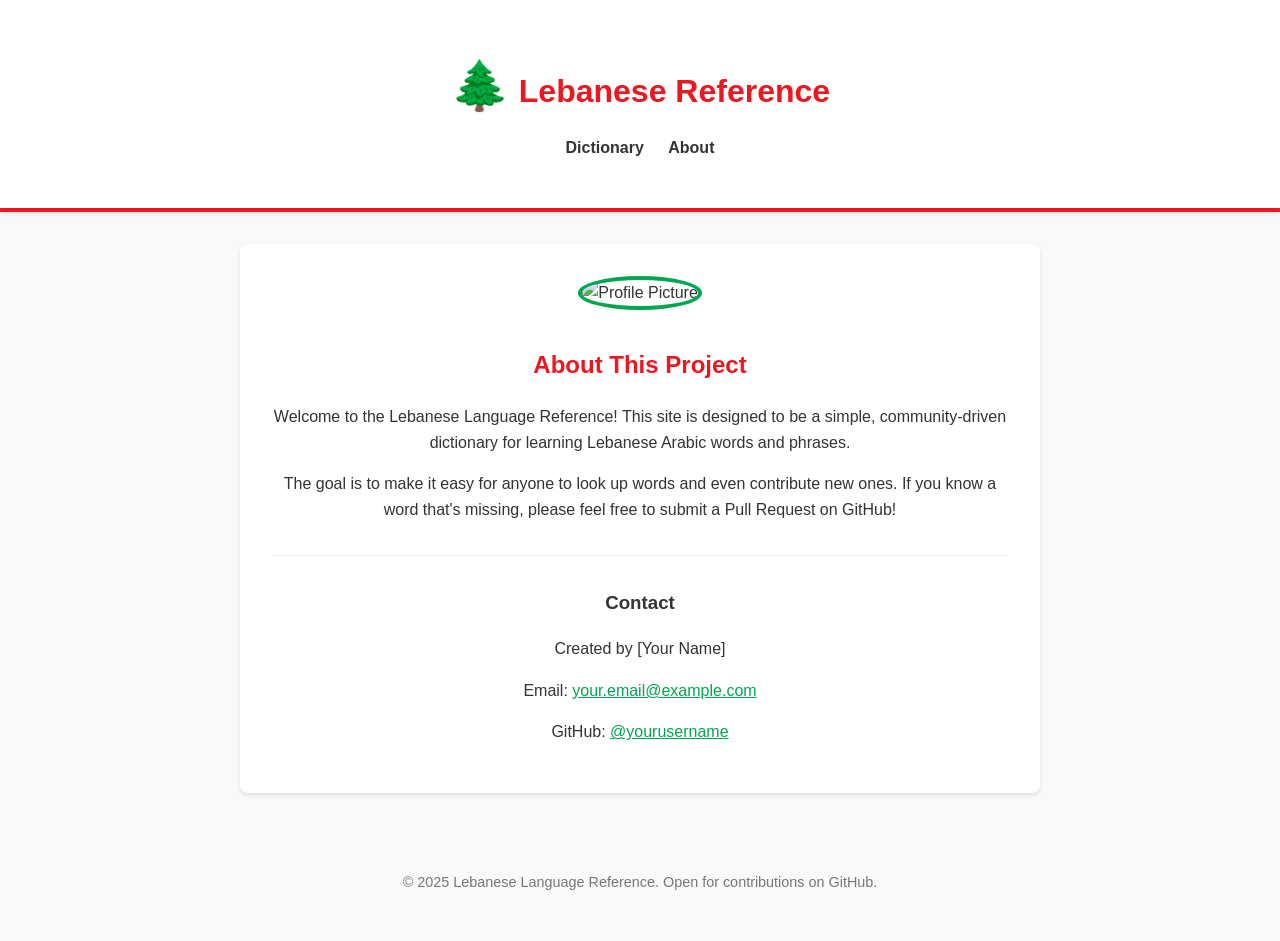
==== about.html @ 99d86787 "1st commit" ====
<!DOCTYPE html>
<html lang="en">
<head>
    <meta charset="UTF-8">
    <meta name="viewport" content="width=device-width, initial-scale=1.0">
    <title>About - Lebanese Language Reference</title>
    <link rel="stylesheet" href="style.css">
</head>
<body>
    <header>
        <div class="container">
            <h1><span class="cedar">🌲</span> Lebanese Reference</h1>
            <nav>
                <a href="index.html">Dictionary</a>
                <a href="about.html">About</a>
            </nav>
        </div>
    </header>

    <main class="container">
        <div class="about-content" style="text-align: center;">
            <img src="https://via.placeholder.com/150" alt="Profile Picture" class="profile-pic">
            
            <h2 style="color: var(--lebanese-red);">About This Project</h2>
            
            <p>Welcome to the Lebanese Language Reference! This site is designed to be a simple, community-driven dictionary for learning Lebanese Arabic words and phrases.</p>
            
            <p>The goal is to make it easy for anyone to look up words and even contribute new ones. If you know a word that's missing, please feel free to submit a Pull Request on GitHub!</p>

            <hr style="border: 0; border-top: 1px solid #eee; margin: 2rem 0;">

            <h3>Contact</h3>
            <p>Created by [Your Name]</p>
            <p>Email: <a href="mailto:your.email@example.com" style="color: var(--lebanese-green);">your.email@example.com</a></p>
            <p>GitHub: <a href="#" style="color: var(--lebanese-green);">@yourusername</a></p>
        </div>
    </main>

    <footer>
        <p>&copy; 2025 Lebanese Language Reference. Open for contributions on GitHub.</p>
    </footer>
</body>
</html>
---- style.css ----
:root {
    --lebanese-red: #EE161F;
    --lebanese-green: #00A650;
    --bg-color: #f9f9f9;
    --text-color: #333;
    --card-bg: #ffffff;
    --border-color: #ddd;
}

body {
    font-family: 'Segoe UI', Tahoma, Geneva, Verdana, sans-serif;
    background-color: var(--bg-color);
    color: var(--text-color);
    margin: 0;
    padding: 0;
    line-height: 1.6;
}

header {
    background-color: #fff;
    border-bottom: 4px solid var(--lebanese-red);
    padding: 1rem 0;
    text-align: center;
    box-shadow: 0 2px 4px rgba(0,0,0,0.1);
}

header h1 {
    margin: 0;
    color: var(--lebanese-red);
}

header .cedar {
    color: var(--lebanese-green);
    font-size: 1.5em;
}

nav {
    margin-top: 10px;
}

nav a {
    color: var(--text-color);
    text-decoration: none;
    margin: 0 10px;
    font-weight: bold;
}

nav a:hover {
    color: var(--lebanese-green);
}

.container {
    max-width: 800px;
    margin: 2rem auto;
    padding: 0 1rem;
}

.search-container {
    margin-bottom: 2rem;
    text-align: center;
}

#search-input {
    width: 100%;
    max-width: 500px;
    padding: 12px;
    font-size: 16px;
    border: 2px solid var(--border-color);
    border-radius: 25px;
    outline: none;
    transition: border-color 0.3s;
}

#search-input:focus {
    border-color: var(--lebanese-green);
}

.category-section {
    margin-bottom: 2rem;
}

.category-title {
    color: var(--lebanese-green);
    border-bottom: 2px solid var(--lebanese-red);
    padding-bottom: 0.5rem;
    margin-bottom: 1rem;
}

.word-card {
    background-color: var(--card-bg);
    border: 1px solid var(--border-color);
    border-radius: 8px;
    padding: 1rem;
    margin-bottom: 1rem;
    display: flex;
    justify-content: space-between;
    align-items: center;
    transition: transform 0.2s, box-shadow 0.2s;
}

.word-card:hover {
    transform: translateY(-2px);
    box-shadow: 0 4px 8px rgba(0,0,0,0.1);
    border-left: 4px solid var(--lebanese-red);
}

.lebanese-word {
    font-size: 1.2em;
    font-weight: bold;
    color: var(--lebanese-red);
}

.english-word {
    color: #666;
    font-style: italic;
}

.about-content {
    background: white;
    padding: 2rem;
    border-radius: 8px;
    box-shadow: 0 2px 4px rgba(0,0,0,0.1);
}

.profile-pic {
    width: 150px;
    height: 150px;
    border-radius: 50%;
    object-fit: cover;
    border: 4px solid var(--lebanese-green);
    margin-bottom: 1rem;
}

footer {
    text-align: center;
    padding: 2rem 0;
    color: #777;
    font-size: 0.9em;
}

/* Responsive adjustments */
@media (max-width: 600px) {
    .word-card {
        flex-direction: column;
        align-items: flex-start;
    }
    
    .english-word {
        margin-top: 0.25rem;
    }
}
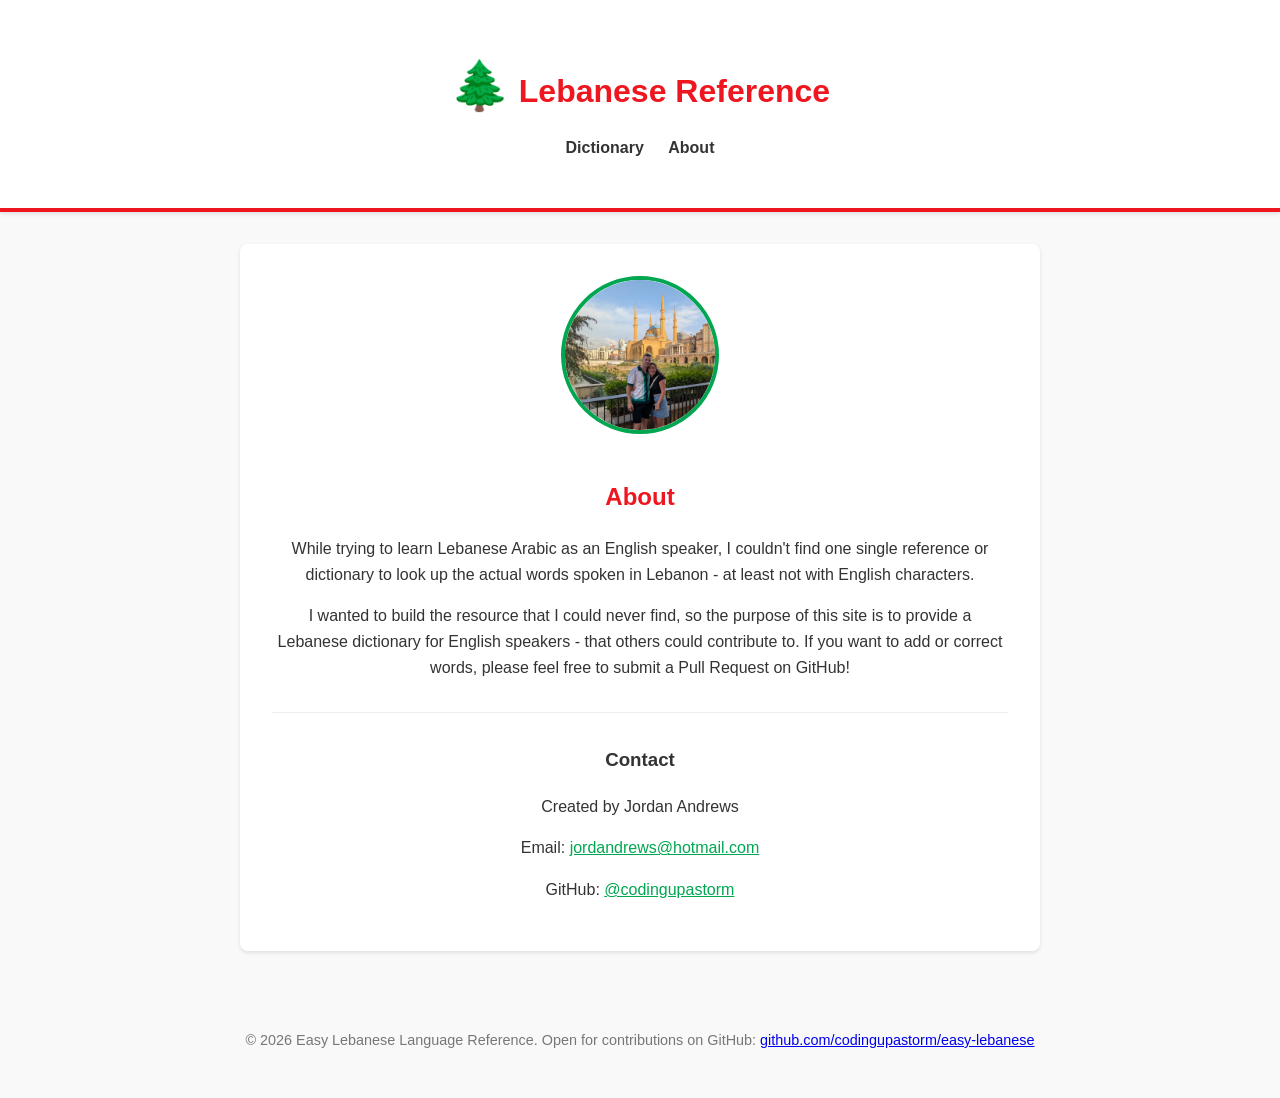
==== commit 0a914816: "Slightly more there" ====
--- a/about.html
+++ b/about.html
@@ -19,25 +19,25 @@
 
     <main class="container">
         <div class="about-content" style="text-align: center;">
-            <img src="https://via.placeholder.com/150" alt="Profile Picture" class="profile-pic">
+            <img src="data/beirut.jpg" alt="Profile Picture" class="profile-pic">
             
-            <h2 style="color: var(--lebanese-red);">About This Project</h2>
+            <h2 style="color: var(--lebanese-red);">About</h2>
             
-            <p>Welcome to the Lebanese Language Reference! This site is designed to be a simple, community-driven dictionary for learning Lebanese Arabic words and phrases.</p>
+            <p>While trying to learn Lebanese Arabic as an English speaker, I couldn't find one single reference or dictionary to look up the actual words spoken in Lebanon - at least not with English characters.</p>
             
-            <p>The goal is to make it easy for anyone to look up words and even contribute new ones. If you know a word that's missing, please feel free to submit a Pull Request on GitHub!</p>
+            <p>I wanted to build the resource that I could never find, so the purpose of this site is to provide a Lebanese dictionary for English speakers - that others could contribute to. If you want to add or correct words, please feel free to submit a Pull Request on GitHub!</p>
 
             <hr style="border: 0; border-top: 1px solid #eee; margin: 2rem 0;">
 
             <h3>Contact</h3>
-            <p>Created by [Your Name]</p>
-            <p>Email: <a href="mailto:your.email@example.com" style="color: var(--lebanese-green);">your.email@example.com</a></p>
-            <p>GitHub: <a href="#" style="color: var(--lebanese-green);">@yourusername</a></p>
+            <p>Created by Jordan Andrews</p>
+            <p>Email: <a href="mailto:jordandrews@hotmail.com" style="color: var(--lebanese-green);">jordandrews@hotmail.com</a></p>
+            <p>GitHub: <a href="#" style="color: var(--lebanese-green);">@codingupastorm</a></p>
         </div>
     </main>
 
     <footer>
-        <p>&copy; 2025 Lebanese Language Reference. Open for contributions on GitHub.</p>
+        <p>&copy; 2026 Easy Lebanese Language Reference. Open for contributions on GitHub: <a href="https://github.com/codingupastorm/easy-lebanese">github.com/codingupastorm/easy-lebanese</a></p>
     </footer>
 </body>
 </html>
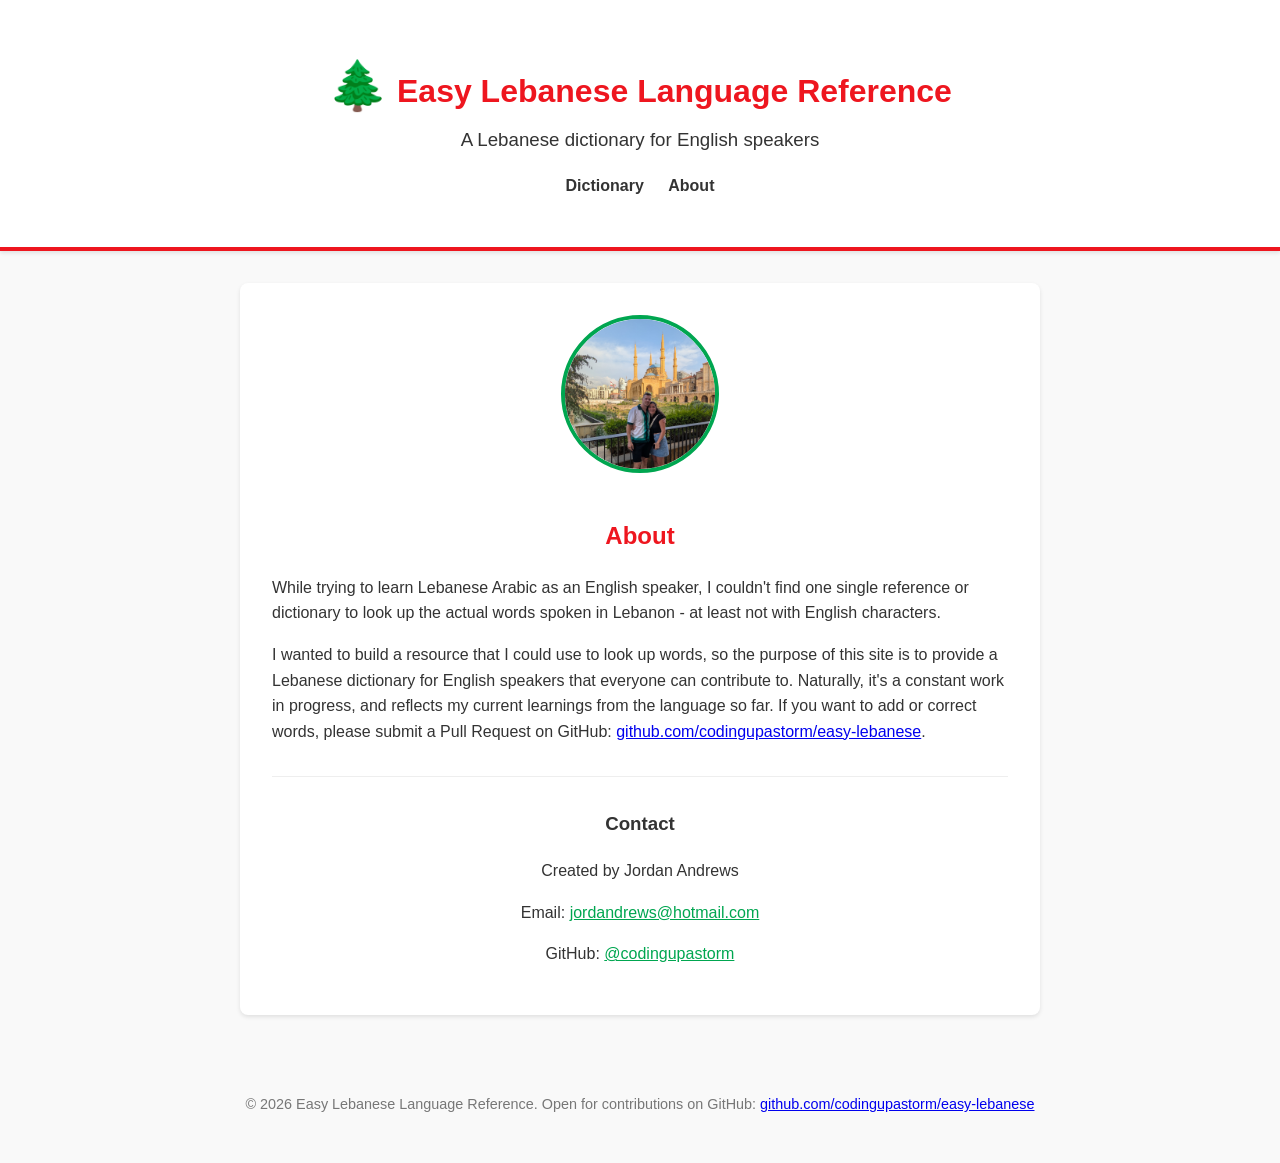
==== commit d1c0b4d3: "New content" ====
--- a/about.html
+++ b/about.html
@@ -3,13 +3,14 @@
 <head>
     <meta charset="UTF-8">
     <meta name="viewport" content="width=device-width, initial-scale=1.0">
-    <title>About - Lebanese Language Reference</title>
+    <title>Easy Lebanese Language Reference | About</title>
     <link rel="stylesheet" href="style.css">
 </head>
 <body>
     <header>
         <div class="container">
-            <h1><span class="cedar">🌲</span> Lebanese Reference</h1>
+            <h1><span class="cedar">🌲</span> Easy Lebanese Language Reference</h1>
+            <h3 style="font-weight: normal; margin-top: 0;">A Lebanese dictionary for English speakers</h3>
             <nav>
                 <a href="index.html">Dictionary</a>
                 <a href="about.html">About</a>
@@ -22,11 +23,13 @@
             <img src="data/beirut.jpg" alt="Profile Picture" class="profile-pic">
             
             <h2 style="color: var(--lebanese-red);">About</h2>
+
+            <div style="text-align: left;">
+                <p>While trying to learn Lebanese Arabic as an English speaker, I couldn't find one single reference or dictionary to look up the actual words spoken in Lebanon - at least not with English characters.</p>
             
-            <p>While trying to learn Lebanese Arabic as an English speaker, I couldn't find one single reference or dictionary to look up the actual words spoken in Lebanon - at least not with English characters.</p>
-            
-            <p>I wanted to build the resource that I could never find, so the purpose of this site is to provide a Lebanese dictionary for English speakers - that others could contribute to. If you want to add or correct words, please feel free to submit a Pull Request on GitHub!</p>
-
+                <p>I wanted to build a resource that I could use to look up words, so the purpose of this site is to provide a Lebanese dictionary for English speakers that everyone can contribute to. Naturally, it's a constant work in progress, and reflects my current learnings from the language so far. If you want to add or correct words, please submit a Pull Request on GitHub: <a href="https://github.com/codingupastorm/easy-lebanese">github.com/codingupastorm/easy-lebanese</a>.</p>
+            </div>
+        
             <hr style="border: 0; border-top: 1px solid #eee; margin: 2rem 0;">
 
             <h3>Contact</h3>
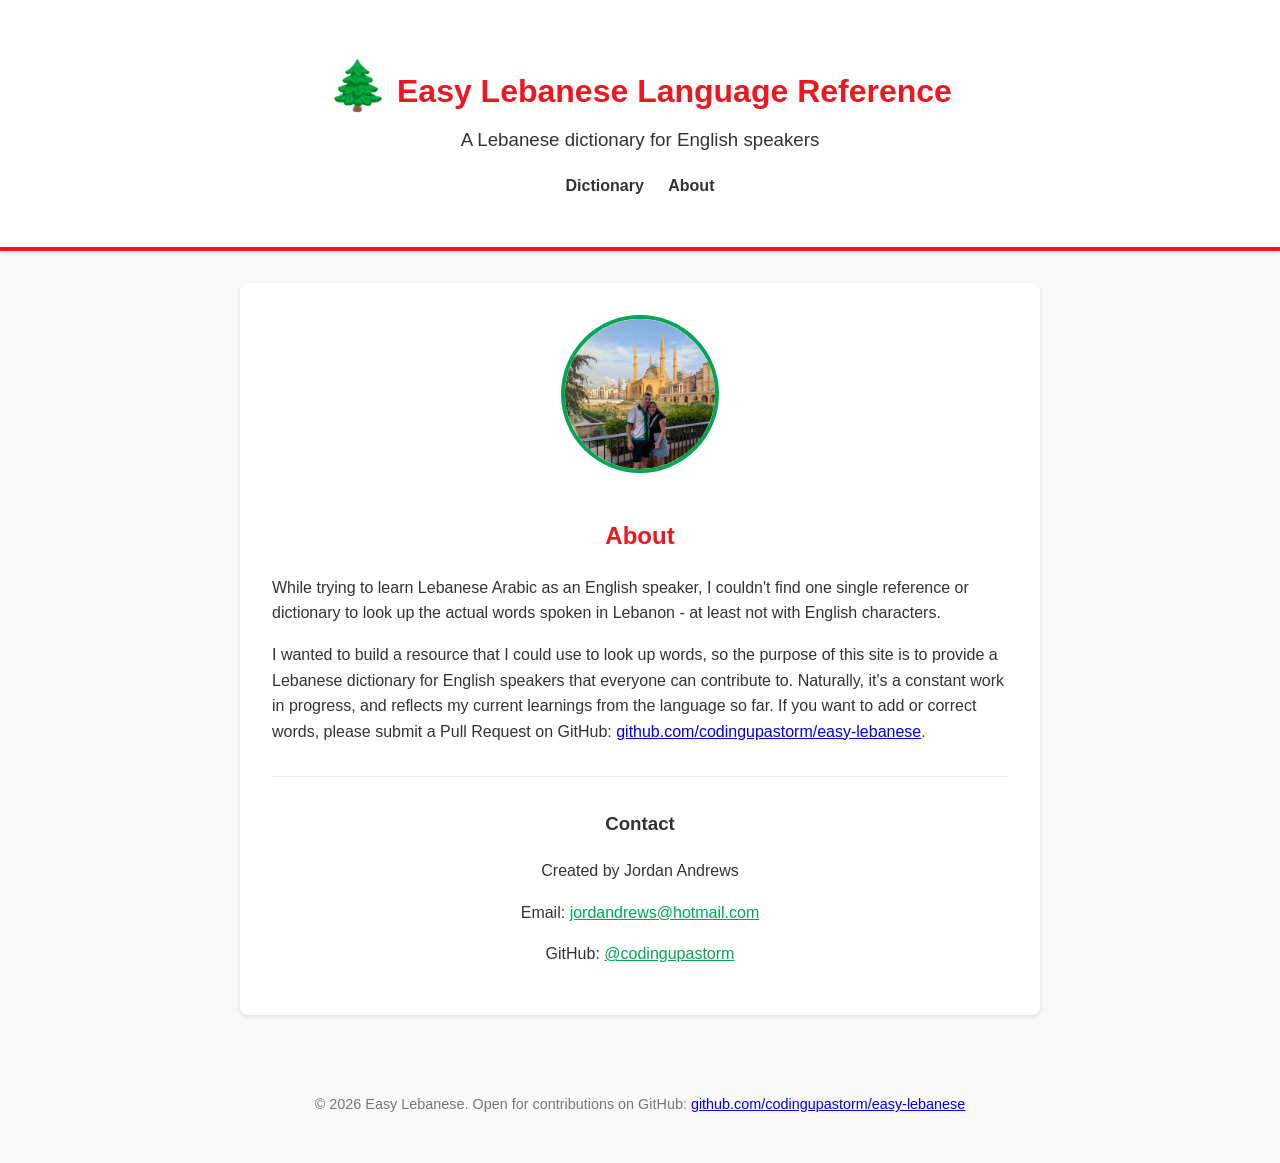
==== commit 8d29c1f6: "change to footer" ====
--- a/about.html
+++ b/about.html
@@ -40,7 +40,7 @@
     </main>
 
     <footer>
-        <p>&copy; 2026 Easy Lebanese Language Reference. Open for contributions on GitHub: <a href="https://github.com/codingupastorm/easy-lebanese">github.com/codingupastorm/easy-lebanese</a></p>
+        <p>&copy; 2026 Easy Lebanese. Open for contributions on GitHub: <a href="https://github.com/codingupastorm/easy-lebanese">github.com/codingupastorm/easy-lebanese</a></p>
     </footer>
 </body>
 </html>
